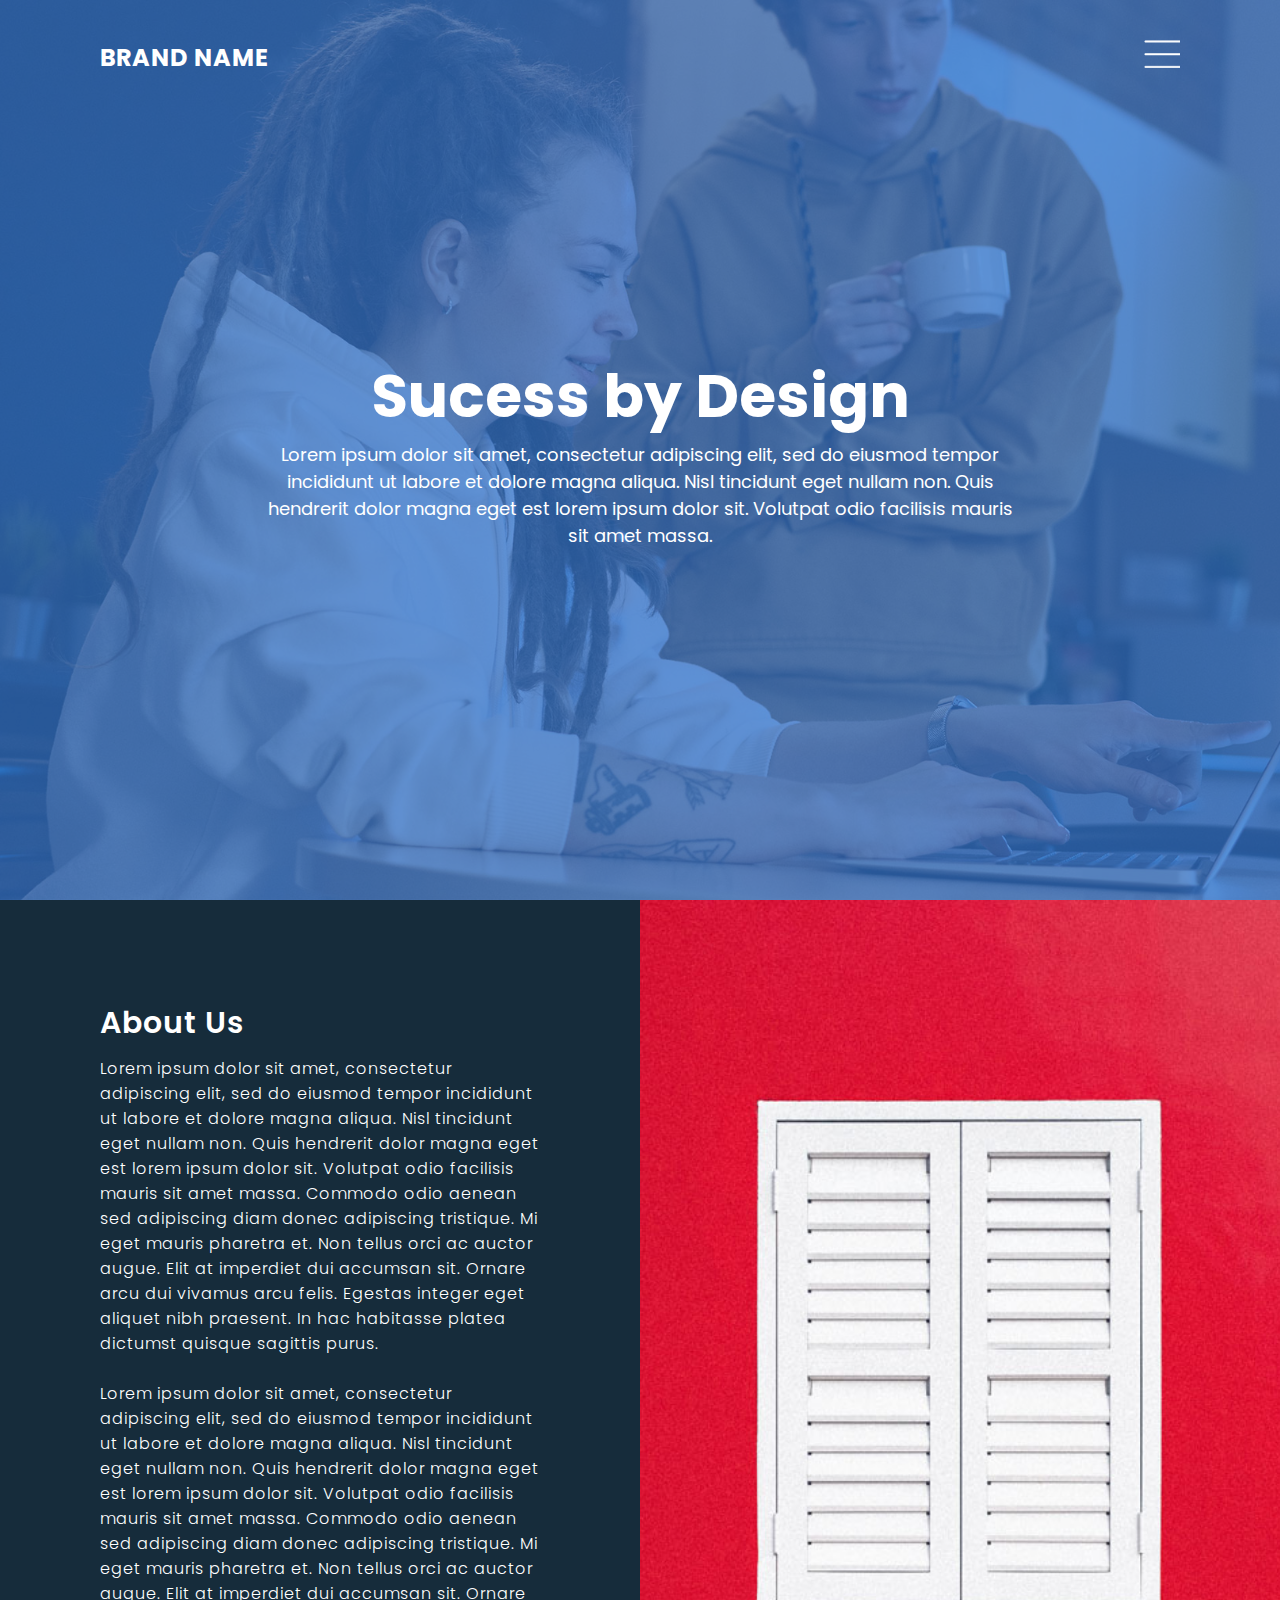
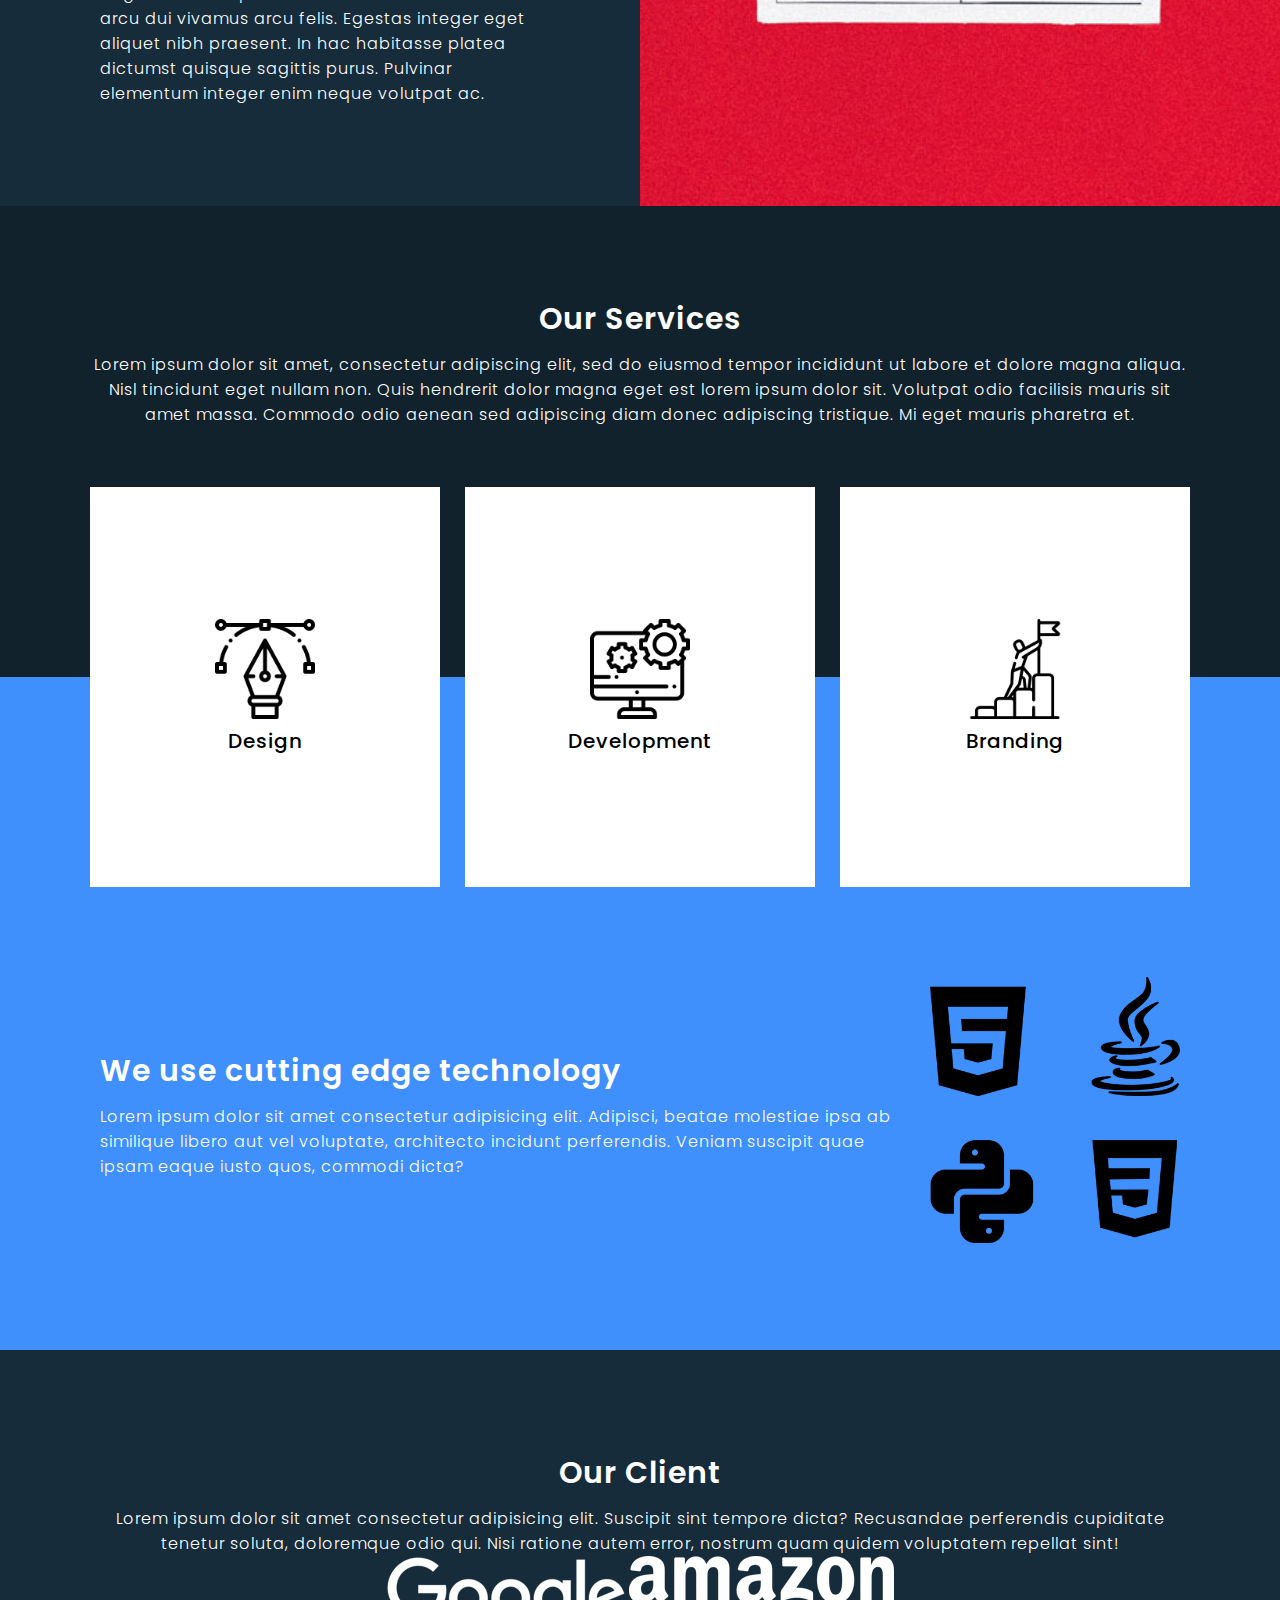
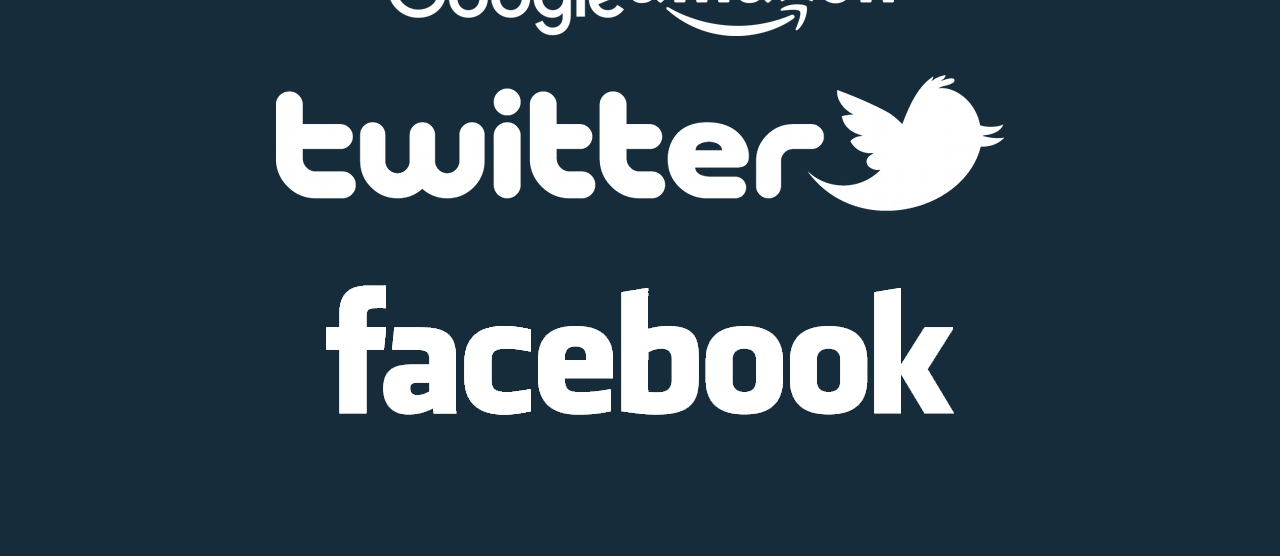
==== ScrollPage/index.html @ 02415dd5 "practice scrolling long web, ..ing" ====
<!DOCTYPE html>
<html lang="en">
  <head>
    <meta charset="UTF-8" />
    <meta name="viewport" content="width=device-width, initial-scale=1.0" />
    <title>Complete Responsive Website Design</title>
    <link rel="stylesheet" href="style.css" />
  </head>
  <body>
    <!-- Banner -->

    <div class="banner">
      <header>
        <a href="#" class="logo">Brand Name</a>
        <div class="toggle"></div>
      </header>
      <img src="img/bg.jpg" />
      <div class="content">
        <h2>Sucess by Design</h2>
        <p>
          Lorem ipsum dolor sit amet, consectetur adipiscing elit, sed do
          eiusmod tempor incididunt ut labore et dolore magna aliqua. Nisl
          tincidunt eget nullam non. Quis hendrerit dolor magna eget est lorem
          ipsum dolor sit. Volutpat odio facilisis mauris sit amet massa.
        </p>
      </div>
    </div>

    <!-- About -->

    <section class="about">
      <div class="contentBx">
        <h2 class="heading">About Us</h2>
        <p class="text">
          Lorem ipsum dolor sit amet, consectetur adipiscing elit, sed do
          eiusmod tempor incididunt ut labore et dolore magna aliqua. Nisl
          tincidunt eget nullam non. Quis hendrerit dolor magna eget est lorem
          ipsum dolor sit. Volutpat odio facilisis mauris sit amet massa.
          Commodo odio aenean sed adipiscing diam donec adipiscing tristique. Mi
          eget mauris pharetra et. Non tellus orci ac auctor augue. Elit at
          imperdiet dui accumsan sit. Ornare arcu dui vivamus arcu felis.
          Egestas integer eget aliquet nibh praesent. In hac habitasse platea
          dictumst quisque sagittis purus.
          <br /><br />Lorem ipsum dolor sit amet, consectetur adipiscing elit,
          sed do eiusmod tempor incididunt ut labore et dolore magna aliqua.
          Nisl tincidunt eget nullam non. Quis hendrerit dolor magna eget est
          lorem ipsum dolor sit. Volutpat odio facilisis mauris sit amet massa.
          Commodo odio aenean sed adipiscing diam donec adipiscing tristique. Mi
          eget mauris pharetra et. Non tellus orci ac auctor augue. Elit at
          imperdiet dui accumsan sit. Ornare arcu dui vivamus arcu felis.
          Egestas integer eget aliquet nibh praesent. In hac habitasse platea
          dictumst quisque sagittis purus. Pulvinar elementum integer enim neque
          volutpat ac.
        </p>
      </div>
      <div class="imgBx"></div>
    </section>

    <!-- Services -->

    <section class="services">
      <h2 class="heading">Our Services</h2>
      <p class="text">
        Lorem ipsum dolor sit amet, consectetur adipiscing elit, sed do eiusmod
        tempor incididunt ut labore et dolore magna aliqua. Nisl tincidunt eget
        nullam non. Quis hendrerit dolor magna eget est lorem ipsum dolor sit.
        Volutpat odio facilisis mauris sit amet massa. Commodo odio aenean sed
        adipiscing diam donec adipiscing tristique. Mi eget mauris pharetra et.
      </p>
      <div class="container">
        <div class="serviceBx">
          <div>
            <img src="img/icon1.png" alt="" />
            <h2>Design</h2>
          </div>
        </div>
        <div class="serviceBx">
          <div>
            <img src="img/icon2.png" alt="" />
            <h2>Development</h2>
          </div>
        </div>
        <div class="serviceBx">
          <div>
            <img src="img/icon3.png" alt="" />
            <h2>Branding</h2>
          </div>
        </div>
      </div>
    </section>

    <!-- Technology -->

    <section class="technology">
      <div class="contentBx">
        <h2 class="heading">We use cutting edge technology</h2>
        <p class="text">
          Lorem ipsum dolor sit amet consectetur adipisicing elit. Adipisci,
          beatae molestiae ipsa ab similique libero aut vel voluptate,
          architecto incidunt perferendis. Veniam suscipit quae ipsam eaque
          iusto quos, commodi dicta?
        </p>
      </div>
      <div class="imgBx">
        <img src="img/tech.png" alt="" />
      </div>
    </section>

    <!-- Client -->

    <section class="client">
      <h2 class="heading">Our Client</h2>
      <p class="text">
        Lorem ipsum dolor sit amet consectetur adipisicing elit. Suscipit sint
        tempore dicta? Recusandae perferendis cupiditate tenetur soluta,
        doloremque odio qui. Nisi ratione autem error, nostrum quam quidem
        voluptatem repellat sint!
      </p>
      <div class="imgBx">
        <img src="img/brand1.png" alt="" />
        <img src="img/brand2.png" alt="" />
        <img src="img/brand3.png" alt="" />
        <img src="img/brand4.png" alt="" />
      </div>
    </section>
  </body>
</html>
---- ScrollPage/style.css ----
@import url('https://fonts.googleapis.com/css2?family=Poppins:wght@100;200;300;400;500;600;700;800;900&display=swap');

* {
  margin: 0;
  padding: 0;
  box-sizing: border-box;
  font-family: 'Poppins', sans-serif;
}

.banner {
  position: relative;
  width: 100%;
  height: 100vh;
  background: #3475ca;
  display: flex;
  justify-content: center;
  align-items: center;
}

.banner img {
  position: absolute;
  top: 0;
  left: 0;
  width: 100%;
  height: 100%;
  object-fit: cover;
  opacity: 0.25;
}

.banner .content {
  position: relative;
  max-width: 750px;
  text-align: center;
}

.banner .content h2 {
  color: #fff;
  font-size: 60px;
}

.banner .content p {
  color: #fff;
  font-size: 18px;
}

.banner header {
  position: absolute;
  top: 0;
  left: 0;
  width: 100%;
  padding: 40px 100px;
  display: flex;
  justify-content: space-between;
  background-size: cover;
  z-index: 10000;
}

.banner header .logo {
  color: #fff;
  text-decoration: none;
  font-size: 24px;
  text-transform: uppercase;
  font-weight: 700;
  letter-spacing: 1px;
}

.banner header .toggle {
  position: relative;
  width: 36px;
  height: 28px;
  background: url(img/toggle.png);
  background-size: cover;
  cursor: pointer;
}

.about {
  position: relative;
  width: 100%;
  display: flex;
}

.about .contentBx {
  background: #162c3b;
  padding: 100px;
  width: 50%;
}

.heading {
  color: #fff;
  font-size: 30px;
  font-weight: 600;
  letter-spacing: 1px;
  margin-bottom: 10px;
}

.text {
  color: #fff;
  font-size: 16px;
  font-weight: 300;
  letter-spacing: 1px;
}

.about .imgBx {
  background: url(img/window.jpg);
  width: 50%;
  background-size: cover;
  background-position: center;
}

.services {
  background: #12222d;
  padding: 90px;
  text-align: center;
}

.services .container {
  width: 100%;
  display: flex;
  justify-content: space-between;
  align-items: center;
  flex-wrap: wrap;
  margin-top: 60px;
}

.services .container .serviceBx {
  position: relative;
  background: #fff;
  width: 350px;
  height: 400px;
  display: flex;
  justify-content: center;
  align-items: center;
}

.services .container .serviceBx img {
  max-width: 100px;
}

.services .container .serviceBx h2 {
  font-weight: 500;
  font-size: 20px;
  letter-spacing: 1px;
}

.technology {
  background: #3f8ffc;
  width: 100%;
  padding: 100px;
  padding-top: 300px;
  margin-top: -300px;
  display: flex;
  justify-content: space-between;
  align-items: center;
}

.technology .contentBx {
  max-width: 800px;
}

.technology .imgBx {
  max-width: 250px;
}

.technology .imgBx img {
  max-width: 100%;
}

.client {
  background: #162c3b;
  padding: 100px;
  text-align: center;
}
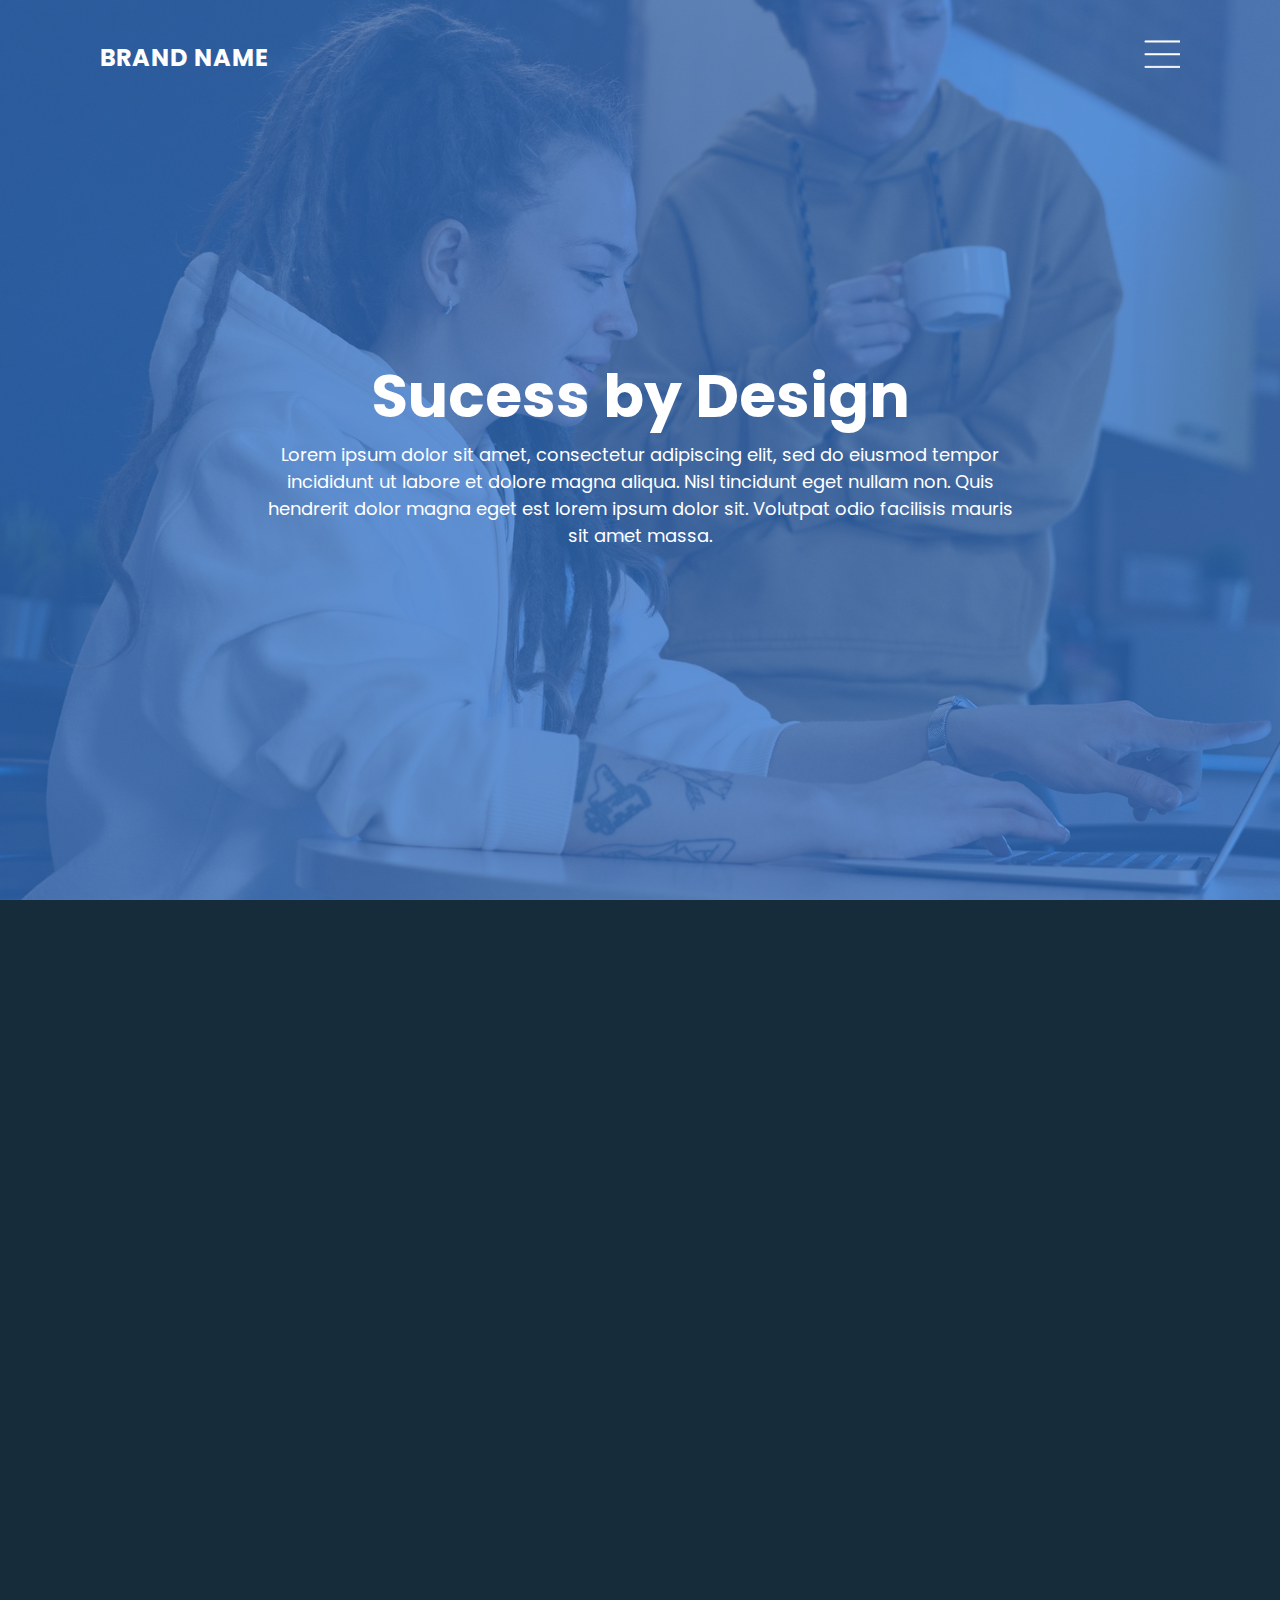
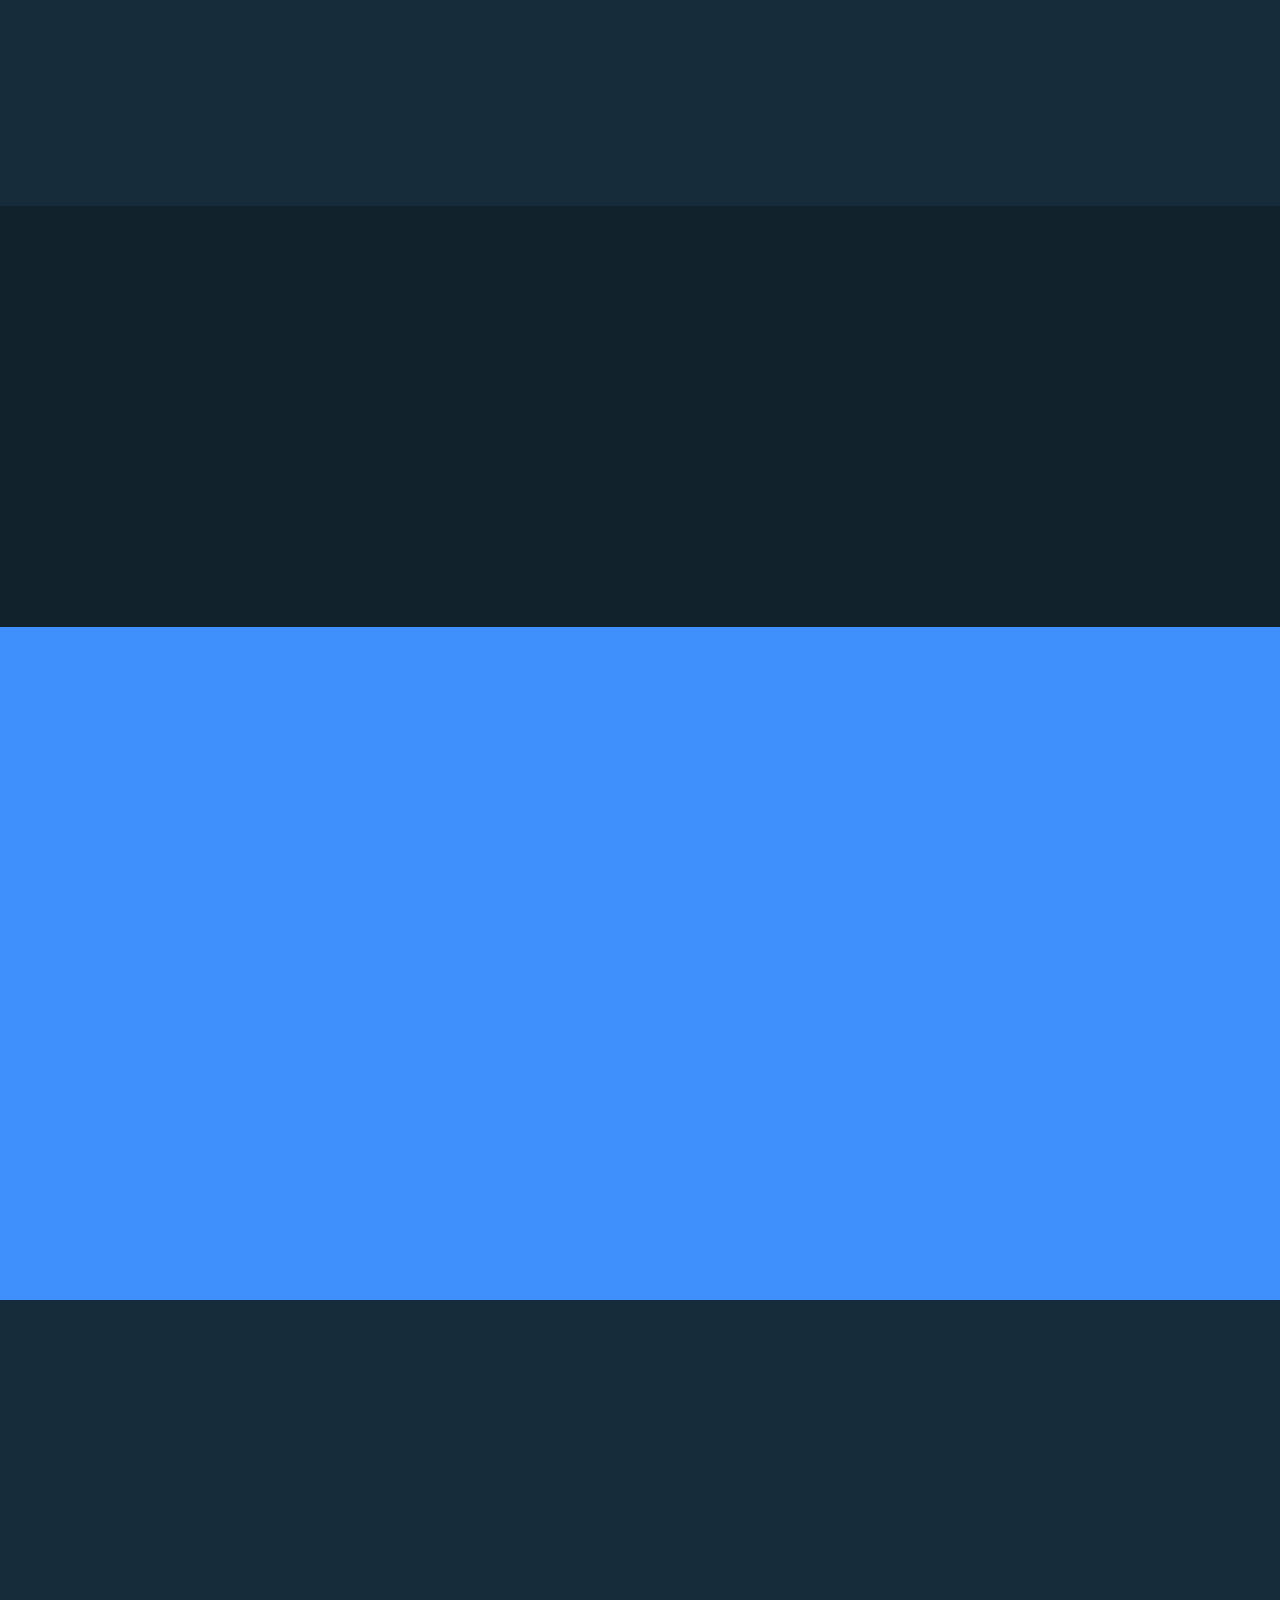
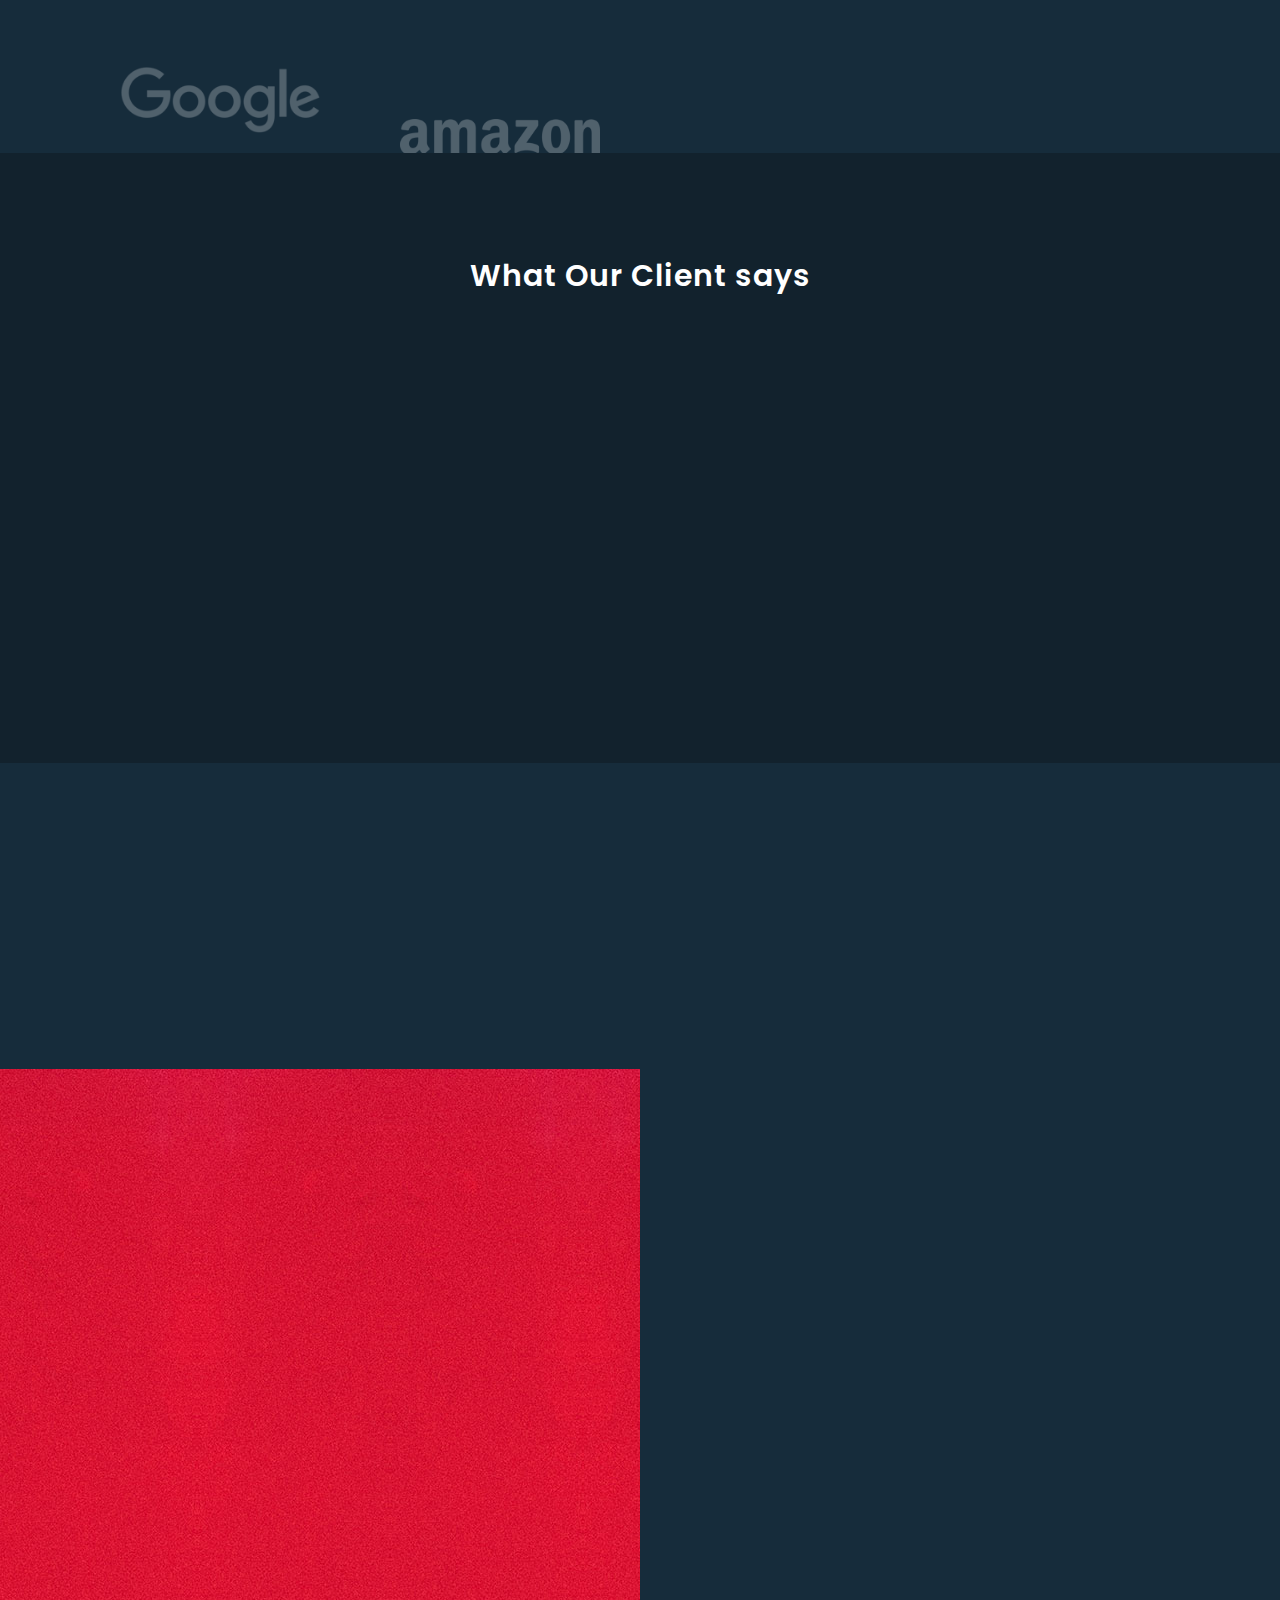
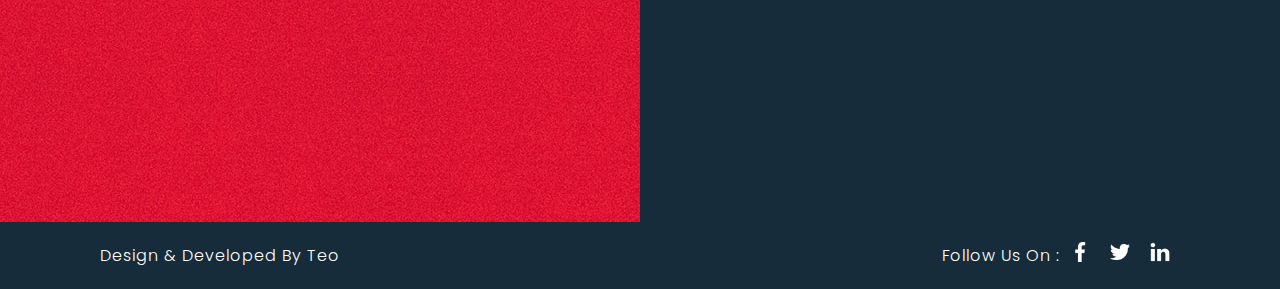
==== commit 607762ec: "complete scroll page" ====
--- a/ScrollPage/index.html
+++ b/ScrollPage/index.html
@@ -15,7 +15,11 @@
         <div class="toggle"></div>
       </header>
       <img src="img/bg.jpg" />
-      <div class="content">
+      <div
+        class="content"
+        data-0-top="opacity:0;left:100px;"
+        data-200-top="opacity:1;left:0px;"
+      >
         <h2>Sucess by Design</h2>
         <p>
           Lorem ipsum dolor sit amet, consectetur adipiscing elit, sed do
@@ -30,8 +34,18 @@
 
     <section class="about">
       <div class="contentBx">
-        <h2 class="heading">About Us</h2>
-        <p class="text">
+        <h2
+          class="heading"
+          data-center-center="opacity:1;left:0px;"
+          data-0-bottom="opacity:0;left:500px;"
+        >
+          About Us
+        </h2>
+        <p
+          class="text"
+          data-center-center="opacity:1;left:0px;"
+          data-0-bottom="opacity:0;left:-500px;"
+        >
           Lorem ipsum dolor sit amet, consectetur adipiscing elit, sed do
           eiusmod tempor incididunt ut labore et dolore magna aliqua. Nisl
           tincidunt eget nullam non. Quis hendrerit dolor magna eget est lorem
@@ -53,14 +67,28 @@
           volutpat ac.
         </p>
       </div>
-      <div class="imgBx"></div>
+      <div
+        class="imgBx"
+        data-center-center="opacity:1;left:0px;"
+        data-0-bottom="opacity:0;left:200px;"
+      ></div>
     </section>
 
     <!-- Services -->
 
     <section class="services">
-      <h2 class="heading">Our Services</h2>
-      <p class="text">
+      <h2
+        class="heading"
+        data-center-center="opacity:1;left:0px;"
+        data-0-bottom="opacity:0;left:500px;"
+      >
+        Our Services
+      </h2>
+      <p
+        class="text"
+        data-center-center="opacity:1;right:0px;"
+        data-0-bottom="opacity:0;right:500px;"
+      >
         Lorem ipsum dolor sit amet, consectetur adipiscing elit, sed do eiusmod
         tempor incididunt ut labore et dolore magna aliqua. Nisl tincidunt eget
         nullam non. Quis hendrerit dolor magna eget est lorem ipsum dolor sit.
@@ -68,19 +96,31 @@
         adipiscing diam donec adipiscing tristique. Mi eget mauris pharetra et.
       </p>
       <div class="container">
-        <div class="serviceBx">
+        <div
+          class="serviceBx"
+          data-center-center="opacity:1;left:0px;"
+          data-0-bottom="opacity:0;left:-400px;"
+        >
           <div>
             <img src="img/icon1.png" alt="" />
             <h2>Design</h2>
           </div>
         </div>
-        <div class="serviceBx">
+        <div
+          class="serviceBx"
+          data-center-center="opacity:1;bottom:0px;"
+          data-0-bottom="opacity:0;bottom:-500px;"
+        >
           <div>
             <img src="img/icon2.png" alt="" />
             <h2>Development</h2>
           </div>
         </div>
-        <div class="serviceBx">
+        <div
+          class="serviceBx"
+          data-center-center="opacity:1;right:0px;"
+          data-0-bottom="opacity:0;right:-400px;"
+        >
           <div>
             <img src="img/icon3.png" alt="" />
             <h2>Branding</h2>
@@ -92,7 +132,11 @@
     <!-- Technology -->
 
     <section class="technology">
-      <div class="contentBx">
+      <div
+        class="contentBx"
+        data-center-center="opacity:1;left:0px;"
+        data-0-bottom="opacity:0;left:-400px;"
+      >
         <h2 class="heading">We use cutting edge technology</h2>
         <p class="text">
           Lorem ipsum dolor sit amet consectetur adipisicing elit. Adipisci,
@@ -101,7 +145,11 @@
           iusto quos, commodi dicta?
         </p>
       </div>
-      <div class="imgBx">
+      <div
+        class="imgBx"
+        data-center-center="opacity:1;right:0px;"
+        data-0-bottom="opacity:0;right:-400px;"
+      >
         <img src="img/tech.png" alt="" />
       </div>
     </section>
@@ -109,19 +157,155 @@
     <!-- Client -->
 
     <section class="client">
-      <h2 class="heading">Our Client</h2>
-      <p class="text">
+      <h2
+        class="heading"
+        data-center-center="opacity:1;top:0px;"
+        data-0-bottom="opacity:0;top:-100px;"
+      >
+        Our Clients
+      </h2>
+      <p
+        class="text"
+        data-center-center="opacity:1;bottom:0px;"
+        data-0-bottom="opacity:0;bottom:-100px;"
+      >
         Lorem ipsum dolor sit amet consectetur adipisicing elit. Suscipit sint
         tempore dicta? Recusandae perferendis cupiditate tenetur soluta,
         doloremque odio qui. Nisi ratione autem error, nostrum quam quidem
         voluptatem repellat sint!
       </p>
       <div class="imgBx">
-        <img src="img/brand1.png" alt="" />
-        <img src="img/brand2.png" alt="" />
-        <img src="img/brand3.png" alt="" />
-        <img src="img/brand4.png" alt="" />
-      </div>
-    </section>
+        <img
+          src="img/brand1.png"
+          alt=""
+          data-center-center="top:0px;"
+          data-0-bottom="top:100px;"
+        />
+        <img
+          src="img/brand2.png"
+          alt=""
+          data-center-center="top:0px;"
+          data-0-bottom="top:150px;"
+        />
+        <img
+          src="img/brand3.png"
+          alt=""
+          data-center-center="top:0px;"
+          data-0-bottom="top:200px;"
+        />
+        <img
+          src="img/brand4.png"
+          alt=""
+          data-center-center="top:0px;"
+          data-0-bottom="top:250px;"
+        />
+      </div>
+    </section>
+
+    <!-- Testimonials -->
+
+    <section class="testimonials">
+      <h2 class="heading">What Our Client says</h2>
+      <div class="container">
+        <div
+          class="contentBx"
+          data-center-center="opacity:1;left:0px;"
+          data-0-bottom="opacity:0;left:-400px;"
+        >
+          <div>
+            <p>
+              Lorem ipsum dolor sit amet consectetur adipisicing elit. Molestias
+              rem fugiat temporibus iure aut, consectetur assumenda expedita
+              molestiae consequuntur exercitationem illo voluptatem accusantium
+              illum quas. Fuga ducimus odio nobis magni!
+            </p>
+            <br />
+            <h3>Someome Famous</h3>
+          </div>
+        </div>
+
+        <div
+          class="contentBx"
+          data-center-center="opacity:1;right:0px;"
+          data-0-bottom="opacity:0;right:-400px;"
+        >
+          <div>
+            <p>
+              Lorem ipsum dolor sit amet consectetur adipisicing elit. Molestias
+              rem fugiat temporibus iure aut, consectetur assumenda expedita
+              molestiae consequuntur exercitationem illo voluptatem accusantium
+              illum quas. Fuga ducimus odio nobis magni!
+            </p>
+            <br />
+            <h3>Someome Famous</h3>
+          </div>
+        </div>
+      </div>
+    </section>
+
+    <!-- Contact -->
+
+    <section class="contact">
+      <div
+        data-center-center="opacity:1;left:0px;"
+        data-0-bottom="opacity:0;left:-400px;"
+      >
+        <h2 class="heading">Contact Us</h2>
+        <p class="text">
+          Lorem ipsum dolor, sit amet consectetur adipisicing elit. Facere
+          maxime dolores odio iste facilis illum, vero aspernatur. Eos sit
+          commodi ad maiores amet ullam quo voluptates libero, modi unde
+          asperiores.
+        </p>
+      </div>
+    </section>
+
+    <section class="about">
+      <div class="contentBx redBg">
+        <div
+          class="form"
+          data-center-center="opacity:1;left:0px;"
+          data-0-bottom="opacity:0;left:-400px;"
+        >
+          <div class="inputBx">
+            <input type="text" name="" placeholder="Full Name" />
+          </div>
+          <div class="inputBx">
+            <input type="text" name="" placeholder="Email Address" />
+          </div>
+          <div class="inputBx">
+            <input type="text" name="" placeholder="Mobile No." />
+          </div>
+          <div class="inputBx">
+            <textarea placeholder="Write your message here"></textarea>
+          </div>
+          <div class="inputBx">
+            <input type="submit" name="" value="Send" />
+          </div>
+        </div>
+      </div>
+      <div class="imgBx2"></div>
+    </section>
+
+    <!-- Footer -->
+    <section class="footer">
+      <p class="text">Design & Developed By Teo</p>
+      <ul>
+        <p class="text">Follow Us On :</p>
+        <li>
+          <a href="#"><img src="img/facebook.png" alt="" /></a>
+        </li>
+        <li>
+          <a href="#"><img src="img/twitter.png" alt="" /></a>
+        </li>
+        <li>
+          <a href="#"><img src="img/linkedin.png" alt="" /></a>
+        </li>
+      </ul>
+    </section>
+    <script src="skrollr.js"></script>
+    <script type="text/javascript">
+      var s = skrollr.init();
+    </script>
   </body>
 </html>
--- a/ScrollPage/style.css
+++ b/ScrollPage/style.css
@@ -4,6 +4,7 @@
   margin: 0;
   padding: 0;
   box-sizing: border-box;
+  position: relative;
   font-family: 'Poppins', sans-serif;
 }
 
@@ -77,6 +78,7 @@
   position: relative;
   width: 100%;
   display: flex;
+  background: #162c3b;
 }
 
 .about .contentBx {
@@ -125,11 +127,12 @@
 .services .container .serviceBx {
   position: relative;
   background: #fff;
-  width: 350px;
-  height: 400px;
+  width: 300px;
+  height: 350px;
   display: flex;
   justify-content: center;
   align-items: center;
+  z-index: 1;
 }
 
 .services .container .serviceBx img {
@@ -170,3 +173,246 @@
   padding: 100px;
   text-align: center;
 }
+
+.client .imgBx {
+  display: flex;
+  justify-content: space-between;
+  align-items: center;
+  flex-wrap: wrap;
+  margin-top: 40px;
+}
+
+.client .imgBx img {
+  max-width: 200px;
+  margin: 20px;
+  opacity: 0.25;
+  cursor: pointer;
+}
+
+.client .imgBx img:hover {
+  opacity: 1;
+}
+
+.testimonials {
+  position: relative;
+  padding: 100px;
+  background: #12222d;
+  text-align: center;
+}
+
+.testimonials .container {
+  display: flex;
+  justify-content: space-between;
+  align-items: center;
+  margin-top: 40px;
+  flex-wrap: wrap;
+}
+
+.testimonials .container .contentBx {
+  background: #fff;
+  padding: 60px 40px;
+  width: 500px;
+  display: flex;
+  justify-content: center;
+  align-items: center;
+  text-align: left;
+}
+
+.testimonials .container .contentBx p {
+  font-style: italic;
+}
+
+.testimonials .container .contentBx h3 {
+  width: 100%;
+  text-align: end;
+  font-weight: 500;
+  color: #3f8ffc;
+}
+
+.contact {
+  padding: 100px;
+  background: #162c3b;
+  text-align: center;
+}
+
+.imgBx2 {
+  background: url(/img/bg2.jpg);
+  background-size: cover;
+  background-position: center;
+  width: 50%;
+}
+
+.redBg {
+  background: url(img/red.jpg) !important;
+  background-size: cover;
+  background-position: center;
+}
+
+.form .inputBx {
+  margin-bottom: 40px;
+}
+
+.form .inputBx input {
+  width: 100%;
+  background: transparent;
+  box-shadow: none;
+  border: none;
+  outline: none;
+  padding: 10px 0;
+  font-size: 18px;
+  font-weight: 300;
+  color: #fff;
+  border-bottom: 2px solid #fff;
+}
+
+.form .inputBx input::placeholder {
+  color: #fff;
+}
+
+.form .inputBx textarea {
+  width: 100%;
+  background: transparent;
+  box-shadow: none;
+  border: none;
+  outline: none;
+  padding: 10px 0;
+  font-size: 18px;
+  font-weight: 300;
+  color: #fff;
+  min-height: 150px;
+  border-bottom: 2px solid #fff;
+}
+
+.form .inputBx textarea::placeholder {
+  color: #fff;
+}
+
+.form .inputBx input[type='submit'] {
+  width: 150px;
+  background: #fff;
+  color: #111;
+  cursor: pointer;
+  font-weight: 400;
+}
+
+.footer {
+  background: #162c3b;
+  padding: 20px 100px;
+  display: flex;
+  justify-content: space-between;
+  align-items: center;
+}
+
+.footer ul {
+  display: flex;
+  justify-content: center;
+  align-items: center;
+}
+
+.footer ul li {
+  list-style: none;
+}
+
+.footer ul li a {
+  text-decoration: none;
+  display: inline-block;
+  margin: 0 10px;
+}
+
+.footer ul li a img {
+  filter: invert(1);
+  max-width: 20px;
+}
+
+@media (max-width: 991px) {
+  .banner {
+    padding: 50px;
+  }
+
+  .banner header {
+    padding: 20px 50px;
+  }
+
+  .banner .content h2 {
+    font-size: 36px;
+  }
+
+  .banner .content p {
+    font-size: 16px;
+  }
+
+  .about {
+    flex-direction: column;
+  }
+
+  .about .contentBx,
+  .about .imgBx {
+    width: 100%;
+    padding: 50px;
+    min-height: 400px;
+    text-align: center;
+  }
+
+  .services {
+    padding: 50px;
+  }
+
+  .services .container {
+    justify-content: center;
+    margin-top: 20px;
+  }
+
+  .services .container .serviceBx {
+    margin: 20px;
+    width: 280px;
+    height: 330px;
+  }
+
+  .technology {
+    padding: 50px;
+    padding-top: 300px;
+    justify-content: center;
+    flex-direction: column;
+  }
+
+  .technology .imgBx {
+    margin-top: 40px;
+    max-width: 250px;
+  }
+
+  .client {
+    padding: 50px;
+  }
+
+  .client .imgBx {
+    justify-content: center;
+  }
+
+  .testimonials {
+    padding: 50px;
+  }
+
+  .testimonials .contentBx {
+    padding: 60px 40px;
+    max-width: 550px;
+    margin-bottom: 40px;
+  }
+
+  .testimonials .contentBx:last-child {
+    margin-bottom: 0px;
+  }
+
+  .contact {
+    padding: 50px;
+  }
+
+  .footer {
+    padding: 20px 50px;
+    flex-direction: column-reverse;
+    text-align: center;
+  }
+
+  .footer ul {
+    margin-bottom: 10px;
+  }
+}
